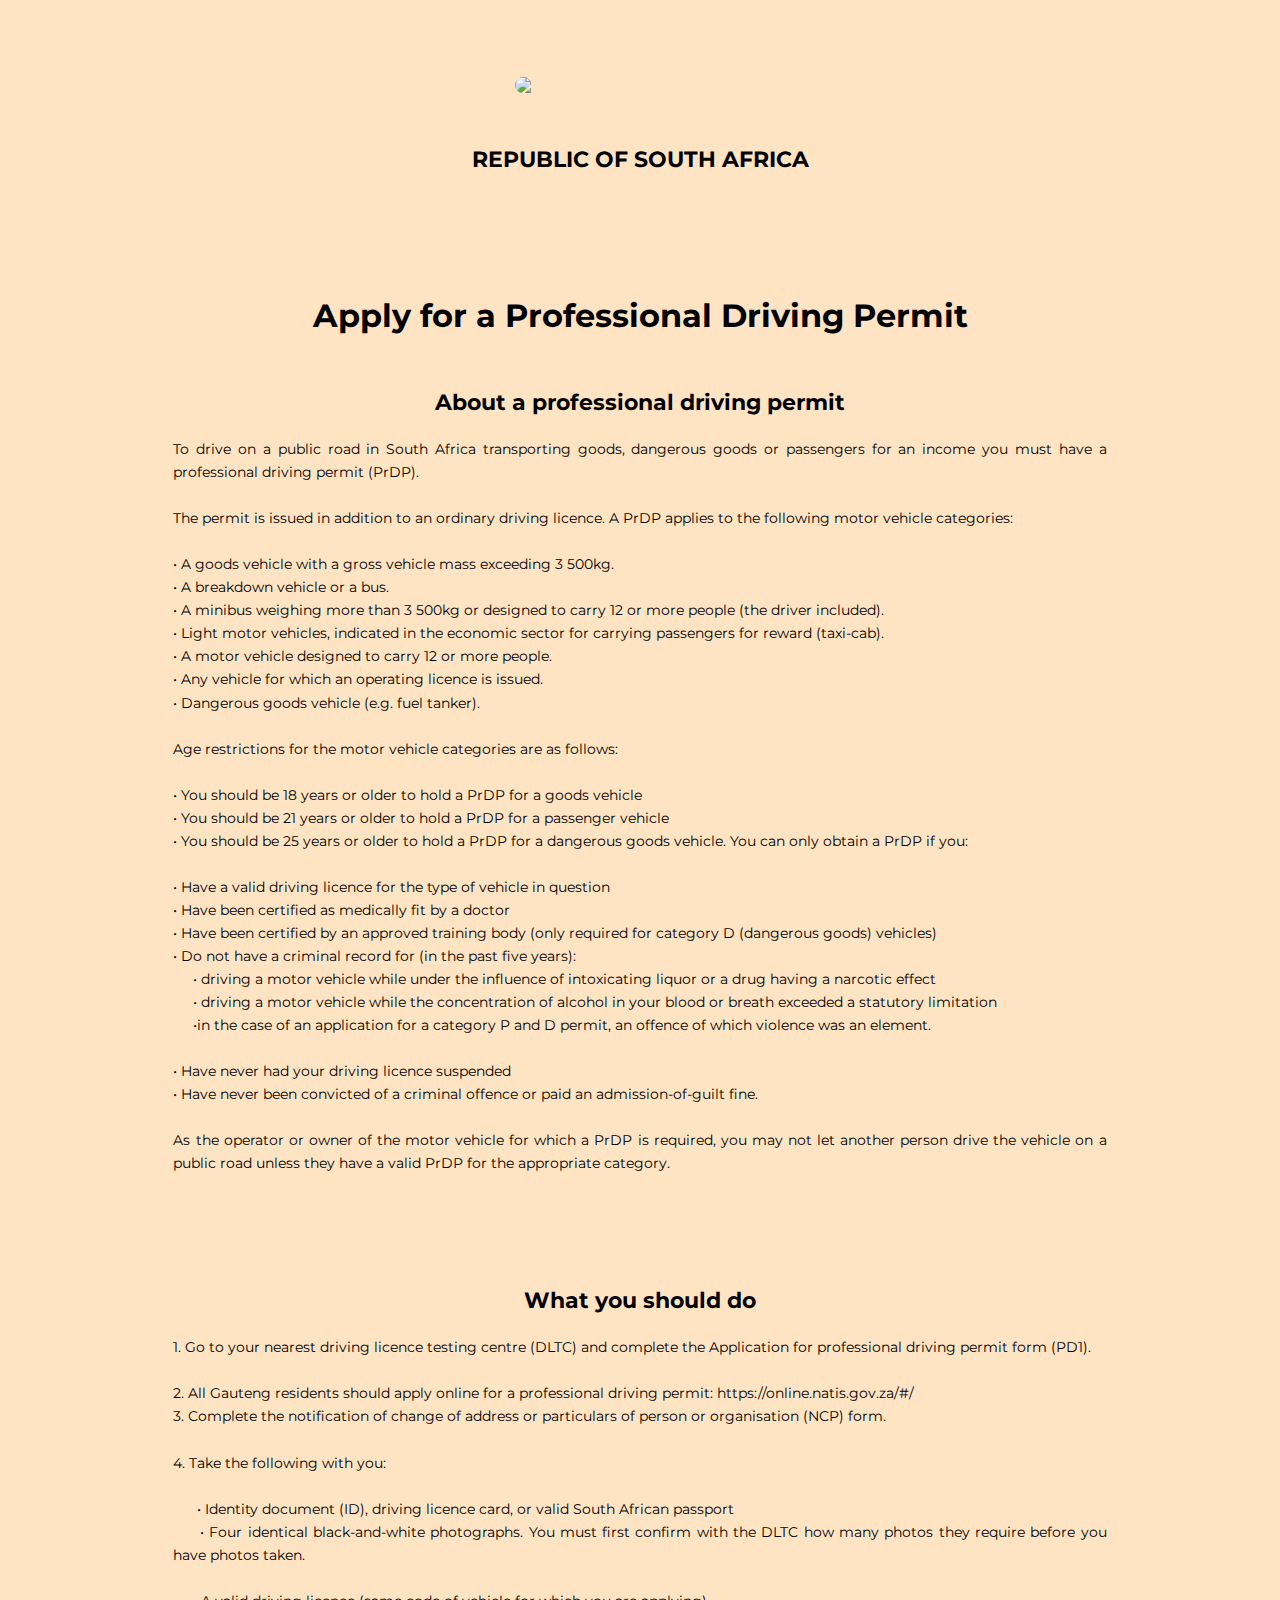
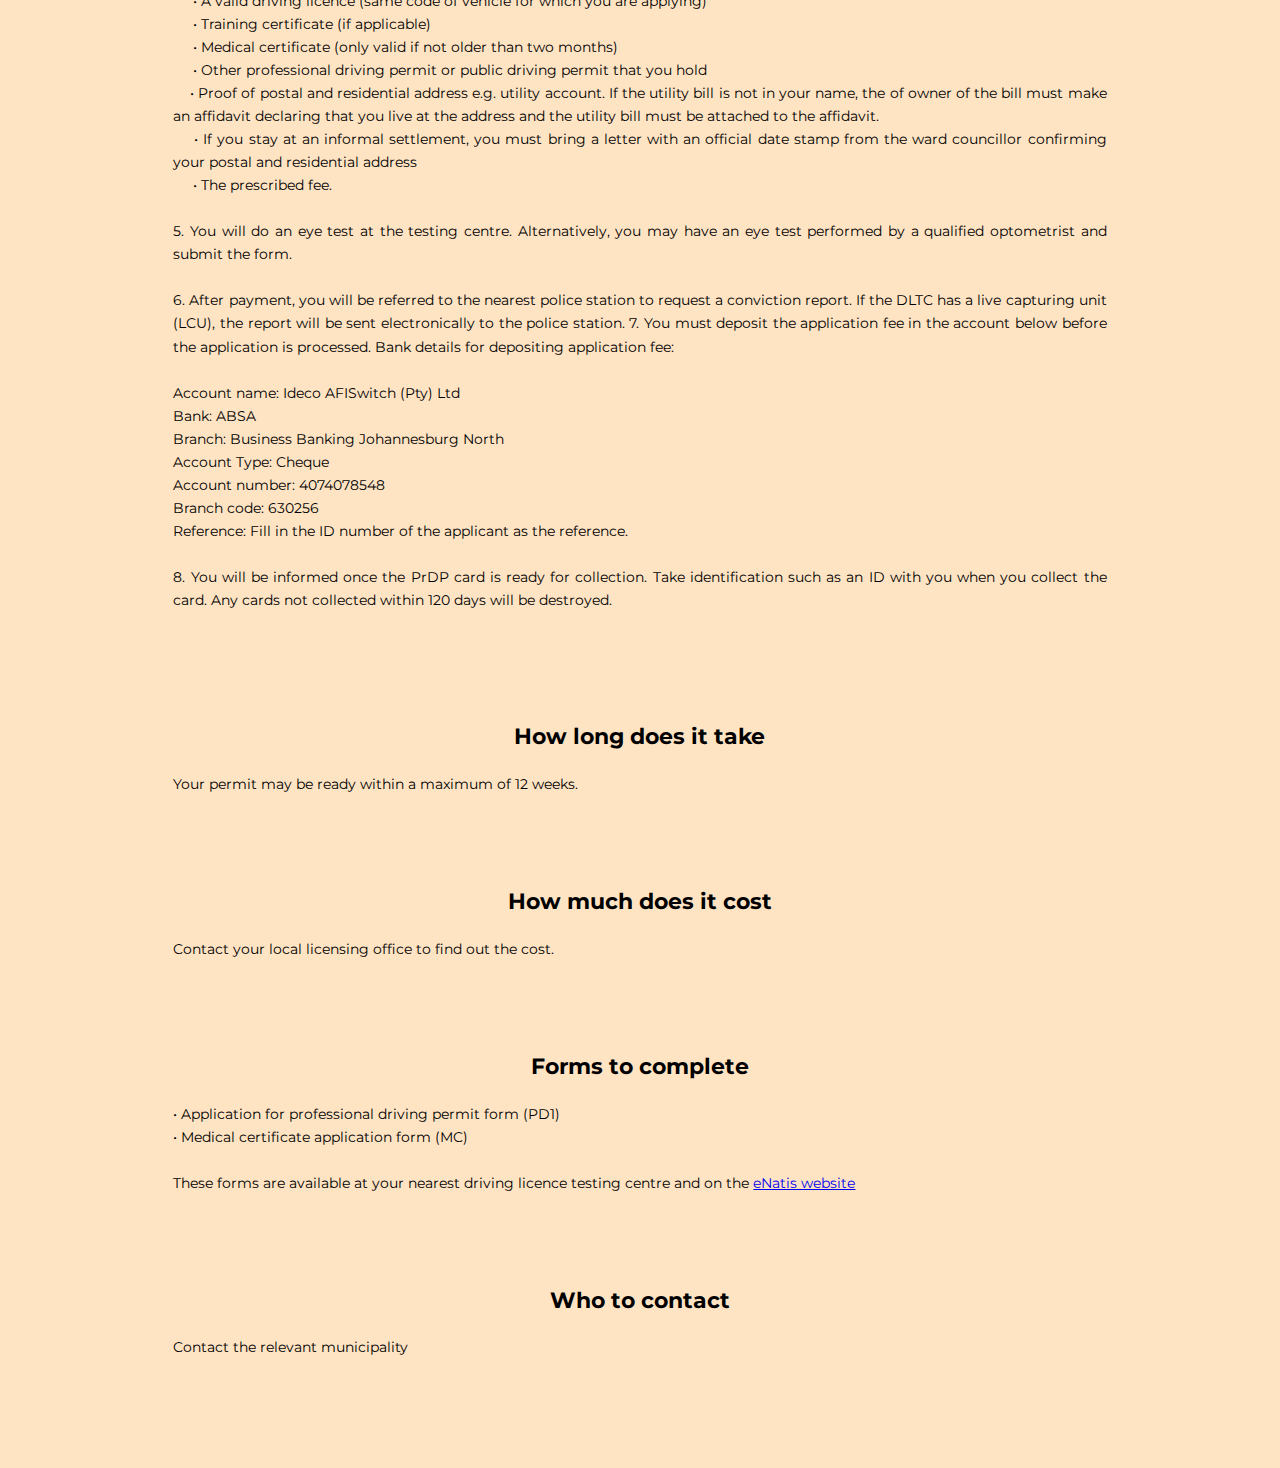
==== drivingpermit.html @ 5d52eaf5 "Create drivingpermit.html" ====
<!DOCTYPE html>
<html lang="en">
<head>
  <meta charset="UTF-8">
  <meta name="viewport" content="width=device-width, initial-scale=1.0">
  <title>Apply for a Driving Permit</title>

<link rel="preconnect" href="https://fonts.googleapis.com">
<link rel="preconnect" href="https://fonts.gstatic.com" crossorigin>
<link href="https://fonts.googleapis.com/css2?family=Montserrat:ital,wght@0,100..900;1,100..900&family=Roboto:ital,wght@0,100;0,300;0,400;0,500;0,700;0,900;1,100;1,300;1,400;1,500;1,700;1,900&display=swap" rel="stylesheet">

<link rel="icon" type="image/x-icon" href="licensepictures/South African coat of arms-Photoroom.png">
<link rel="stylesheet" href="learnerslicence.css">

</head>
<body>

  <br><br><br>
  <div class="Logo">
    <img src="licencepictures/South African coat of arms-Photoroom.png">
  </div>
  
  <div class="tagline">
    <h3 class="greetings">REPUBLIC OF SOUTH AFRICA</h3>

    
  </div><br>
  

 <div class="biography">
  <h1 class="bio-text"> Apply for a Professional Driving Permit</h1>
  
  <div class="tagline">
    <h3 class="greetings">About a professional driving permit</h3>


  <p class="bio-para">
    To drive on a public road in South Africa transporting goods, dangerous goods or passengers for an income you must have a professional driving permit (PrDP).<br><br>

    The permit is issued in addition to an ordinary driving licence. A PrDP applies to the following motor vehicle categories:<br><br>
    
    &#8226; A goods vehicle with a gross vehicle mass exceeding 3 500kg.<br>
    &#8226; A breakdown vehicle or a bus.<br>
    &#8226; A minibus weighing more than 3 500kg or designed to carry 12 or more people (the driver included).<br> 
    &#8226; Light motor vehicles, indicated in the economic sector for carrying passengers for reward (taxi-cab).<br>
    &#8226; A motor vehicle designed to carry 12 or more people.<br>
    &#8226; Any vehicle for which an operating licence is issued.<br>
    &#8226; Dangerous goods vehicle (e.g. fuel tanker).<br><br>
    Age restrictions for the motor vehicle categories are as follows:<br><br>
    
    &#8226; You should be 18 years or older to hold a PrDP for a goods vehicle<br>
    &#8226; You should be 21 years or older to hold a PrDP for a passenger vehicle<br>
    &#8226; You should be 25 years or older to hold a PrDP for a dangerous goods vehicle.

    You can only obtain a PrDP if you:<br><br>

    &#8226; Have a valid driving licence for the type of vehicle in question<br>
    &#8226; Have been certified as medically fit by a doctor<br> 
    &#8226; Have been certified by an approved training body (only required for category D (dangerous goods) vehicles)<br>
    &#8226; Do not have a criminal record for (in the past five years):<br>
    &nbsp;&nbsp;&nbsp;&nbsp;&nbsp;&#8226; driving a motor vehicle while under the influence of intoxicating liquor or a drug having a narcotic effect <br>
    &nbsp;&nbsp;&nbsp;&nbsp;&nbsp;&#8226; driving a motor vehicle while the concentration of alcohol in your blood or breath exceeded a statutory limitation<br>
    &nbsp;&nbsp;&nbsp;&nbsp;&nbsp;&#8226;in the case of an application for a category P and D permit, an offence of which violence was an element.<br><br>
    &#8226; Have never had your driving licence suspended<br>
    &#8226; Have never been convicted of a criminal offence or paid an admission-of-guilt fine.<br><br>
    As the operator or owner of the motor vehicle for which a PrDP is required, you may not let another person drive the vehicle on a public road unless they have a valid PrDP for the appropriate category.

  
  </p><br><br>
   </div> 

    
  <div class="tagline">
    <h3 class="greetings">What you should do</h3>

    <p class="bio-para">
      1. Go to your nearest driving licence testing centre (DLTC) and complete the Application for professional driving permit form (PD1).<br><br>
      2. All Gauteng residents should apply online for a professional driving permit: https://online.natis.gov.za/#/<br>
      3. Complete the notification of change of address or particulars of person or organisation (NCP) form.<br><br>
      4. Take the following with you:<br><br>
      &nbsp;&nbsp;&nbsp;&nbsp;&nbsp;&nbsp;&#8226; Identity document (ID), driving licence card, or valid South African passport<br>
      &nbsp;&nbsp;&nbsp;&nbsp;&nbsp;&#8226; Four identical black-and-white photographs. You must first confirm with the DLTC how many photos they require before you have photos taken.<br><br>
      &nbsp;&nbsp;&nbsp;&nbsp;&nbsp;&#8226; A valid driving licence (same code of vehicle for which you are applying) <br>
      &nbsp;&nbsp;&nbsp;&nbsp;&nbsp;&#8226; Training certificate (if applicable)<br>
      &nbsp;&nbsp;&nbsp;&nbsp;&nbsp;&#8226; Medical certificate (only valid if not older than two months)<br>
      &nbsp;&nbsp;&nbsp;&nbsp;&nbsp;&#8226; Other professional driving permit or public driving permit that you hold <br>
      &nbsp;&nbsp;&nbsp;&nbsp;&#8226; Proof of postal and residential address e.g. utility account. If the utility bill is not in your name, the of owner of the bill must make an affidavit declaring that you live at the address and the utility bill must be attached to the affidavit.<br>
      &nbsp;&nbsp;&nbsp;&nbsp;&#8226; If you stay at an informal settlement, you must bring a letter with an official date stamp from the ward councillor confirming your postal and residential address<br>
      &nbsp;&nbsp;&nbsp;&nbsp;&nbsp;&#8226; The prescribed fee.<br><br>
      5. You will do an eye test at the testing centre. Alternatively, you may have an eye test performed by a qualified optometrist and submit the form.<br><br>

      6. After payment, you will be referred to the nearest police station to request a conviction report. If the DLTC has a live capturing unit (LCU), the report will be sent electronically to the police station.
      7. You must deposit the application fee in the account below before the application is processed.
      Bank details for depositing application fee:<br><br>
      Account name: Ideco AFISwitch (Pty) Ltd<br>
      Bank: ABSA<br>
      Branch: Business Banking Johannesburg North<br>
      Account Type: Cheque<br>
      Account number: 4074078548<br>
      Branch code: 630256<br>
      Reference: Fill in the ID number of the applicant as the reference.<br><br>
      8. You will be informed once the PrDP card is ready for collection. Take identification such as an ID with you when you collect the card. Any cards not collected within 120 days will be destroyed.
    </p><br><br>
     </div> 

     <div class="tagline">
      <h3 class="greetings">How long does it take</h3>

      <p class="bio-para">
        Your permit may be ready within a maximum of 12 weeks. 
       </p><br>
        </div> 

        <div class="tagline">
          <h3 class="greetings">How much does it cost</h3>
    
          <p class="bio-para">
            Contact your local licensing office to find out the cost.
           </p><br>
            </div> 

            <div class="tagline">
              <h3 class="greetings">Forms to complete</h3>
        
              <p class="bio-para">
                &#8226; Application for professional driving permit form (PD1)<br>
                &#8226; Medical certificate application form (MC) <br><br>
                These forms are available at your nearest driving licence testing centre and on the <a href="https://www.natis.gov.za/" style="text-decoration: underline;">eNatis website</a>

               </p><br>
                </div> 

            
                <div class="tagline">
                  <h3 class="greetings">Who to contact</h3>

                  <p class="bio-para">
                    <p class="bio-para">
                      Contact the relevant municipality
      
                     </p><br>
                      </div> 
    
                   </p><br>
                    </div> 
            
                 

</body>
</html>
---- learnerslicence.css ----
body{
  margin: 0;
  padding: 0;
  background-color: bisque;
  background-image: url(licencepictures/ldbgp2.jpeg);
  background-repeat: no-repeat;
  background-size: cover;
  background-attachment: fixed;
  font-family: "Montserrat";

}
  .Logo img{
  width: 70%;
  max-width: 250px;
  margin: 20px auto;
  display: block;
  border-radius: 200px;

}

h1 {
text-align: center;
color: black;
font-size: 2rem;
margin-bottom: 10px;

}
.greetings{
  text-align: center;
  color: black;
  font-size: 1.4rem;

}

h2{
  color: rgb(140, 222, 140);
  text-align: center;
  font-size: 1.5rem;
}

p{
  color: black;
  line-height: 1.6;
  font-size: 0.9rem;
  margin: 10px auto;
  max-width: 90%;
  text-align: justify;
}

.tagline,
.biography,
.skills,
.projects {
  margin: 20px auto;
  padding: 10px;
  max-width: 90%;
}

.table-responsive {
  overflow-x: auto;
  -webkit-overflow-scrolling: touch;
}


table{
  width: 100%;
  border-collapse: collapse;

}
th, td {
  border:1px solid white;
  color: white;
  padding: 8px;
  font-size: 0.9rem;
  text-align: center;
}

button{
  width: 80%;
  max-width: 300px;
  padding: 10px;
  border-radius: 20px;
  color: rgb(65, 91, 65);
  background-color: white;
  border: none;
  cursor: pointer;
  margin: 10px auto;
  display: block;
  font-size: 0.9rem;

}

button:hover{
  background-color: rgb(30, 129, 30);
}

.footer-board{
  text-align: center;
  color: rgb(140, 222, 140);
  padding: 20px 0;
}

@media screen and (max-width: 768px) {
  .Logo img {
    width: 80%;
    max-width: 200px;
  }

  h1 {
    font-size: 1.5rem;
  }

  .greetings {
    font-size: 1.5rem;
  }

  h2 {
    font-size: 1.2rem;
  }

  p {
    font-size: 0.8rem;
  }

  table {
    font-size: 0.8rem;
  }

  button {
   width: 90%;
  }
  }

  @media screen and (max-width: 480px) {
    .Logo img {
      width: 90%;
      max-width: 150px;
    }

    h1 {
      font-size: 1.2rem;
    }

    .greetings {
      font-size: 1.2rem;
    }

    h2 {
      font-size: 1rem;
    }

    p {
      font-size: 0.7rem;
    }

    table {
      font-size: 0.7rem;
    }

    button {
      width: 100%
    }
  }
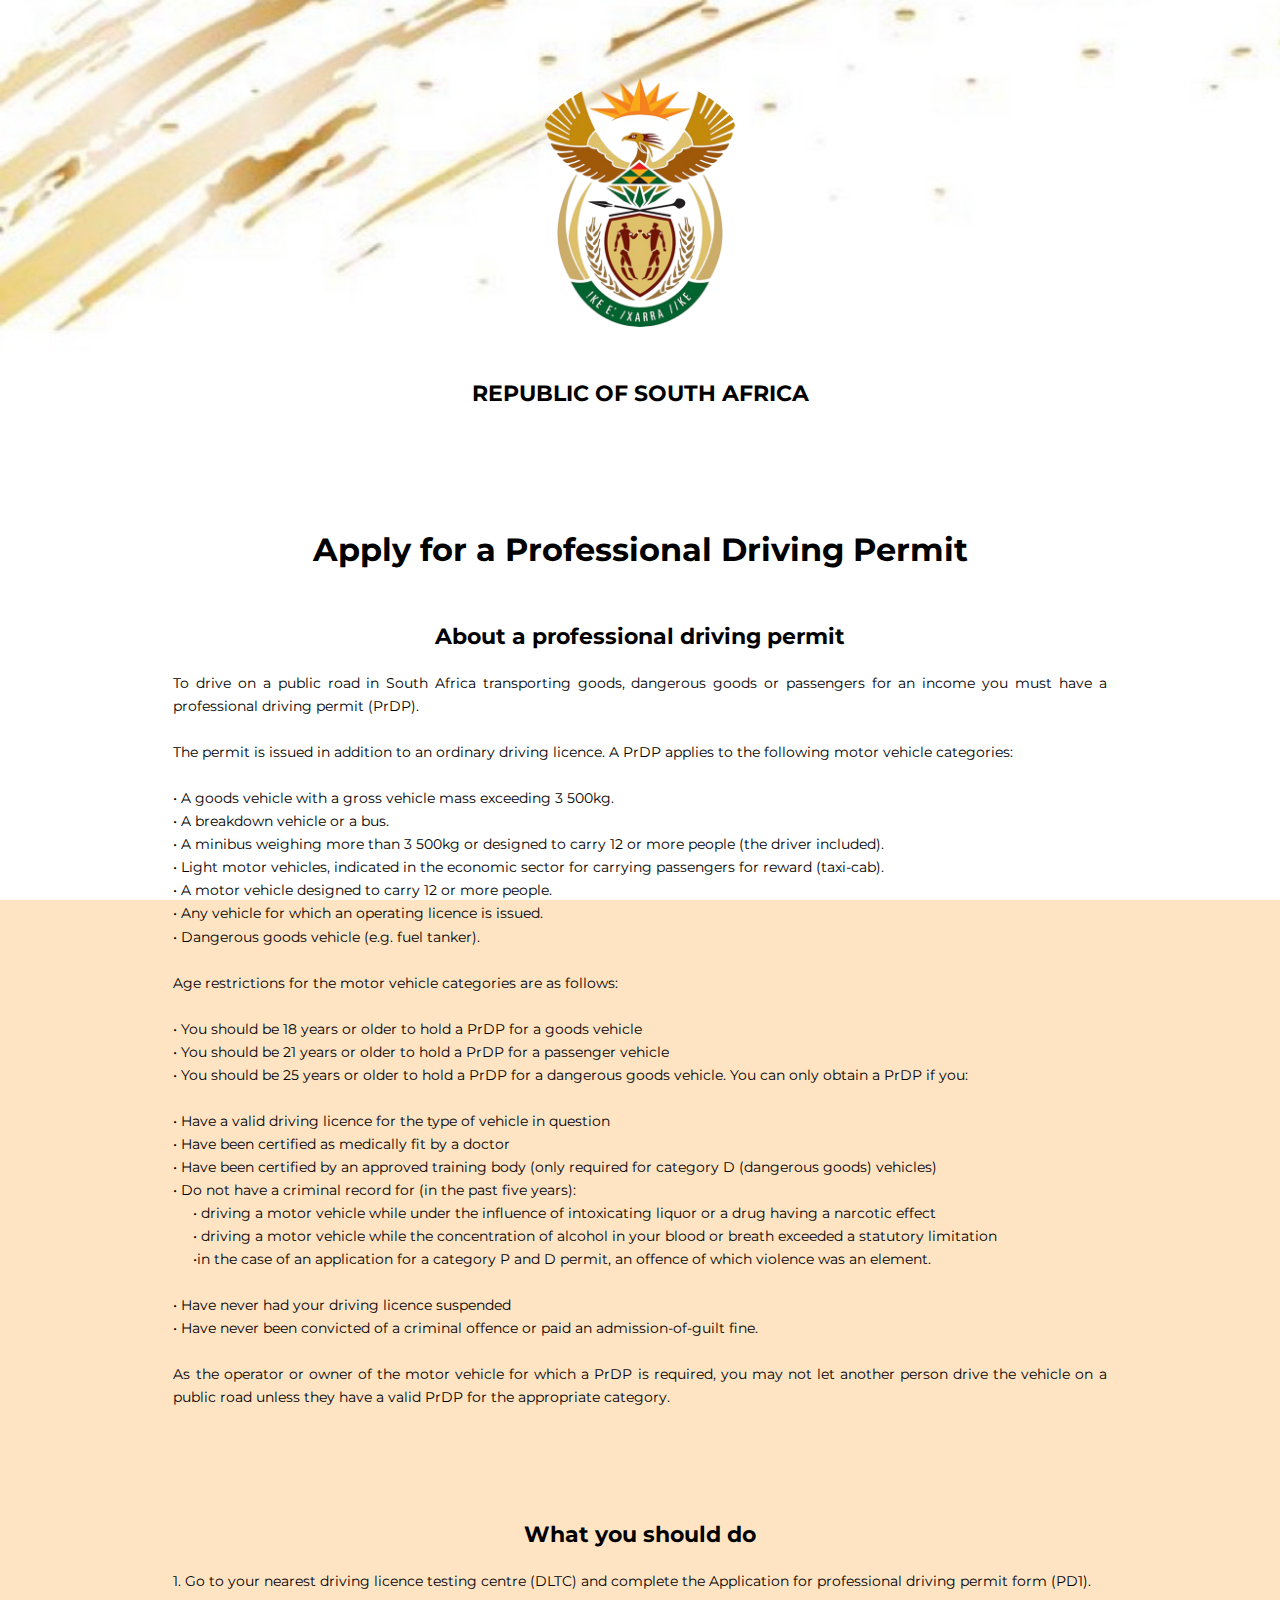
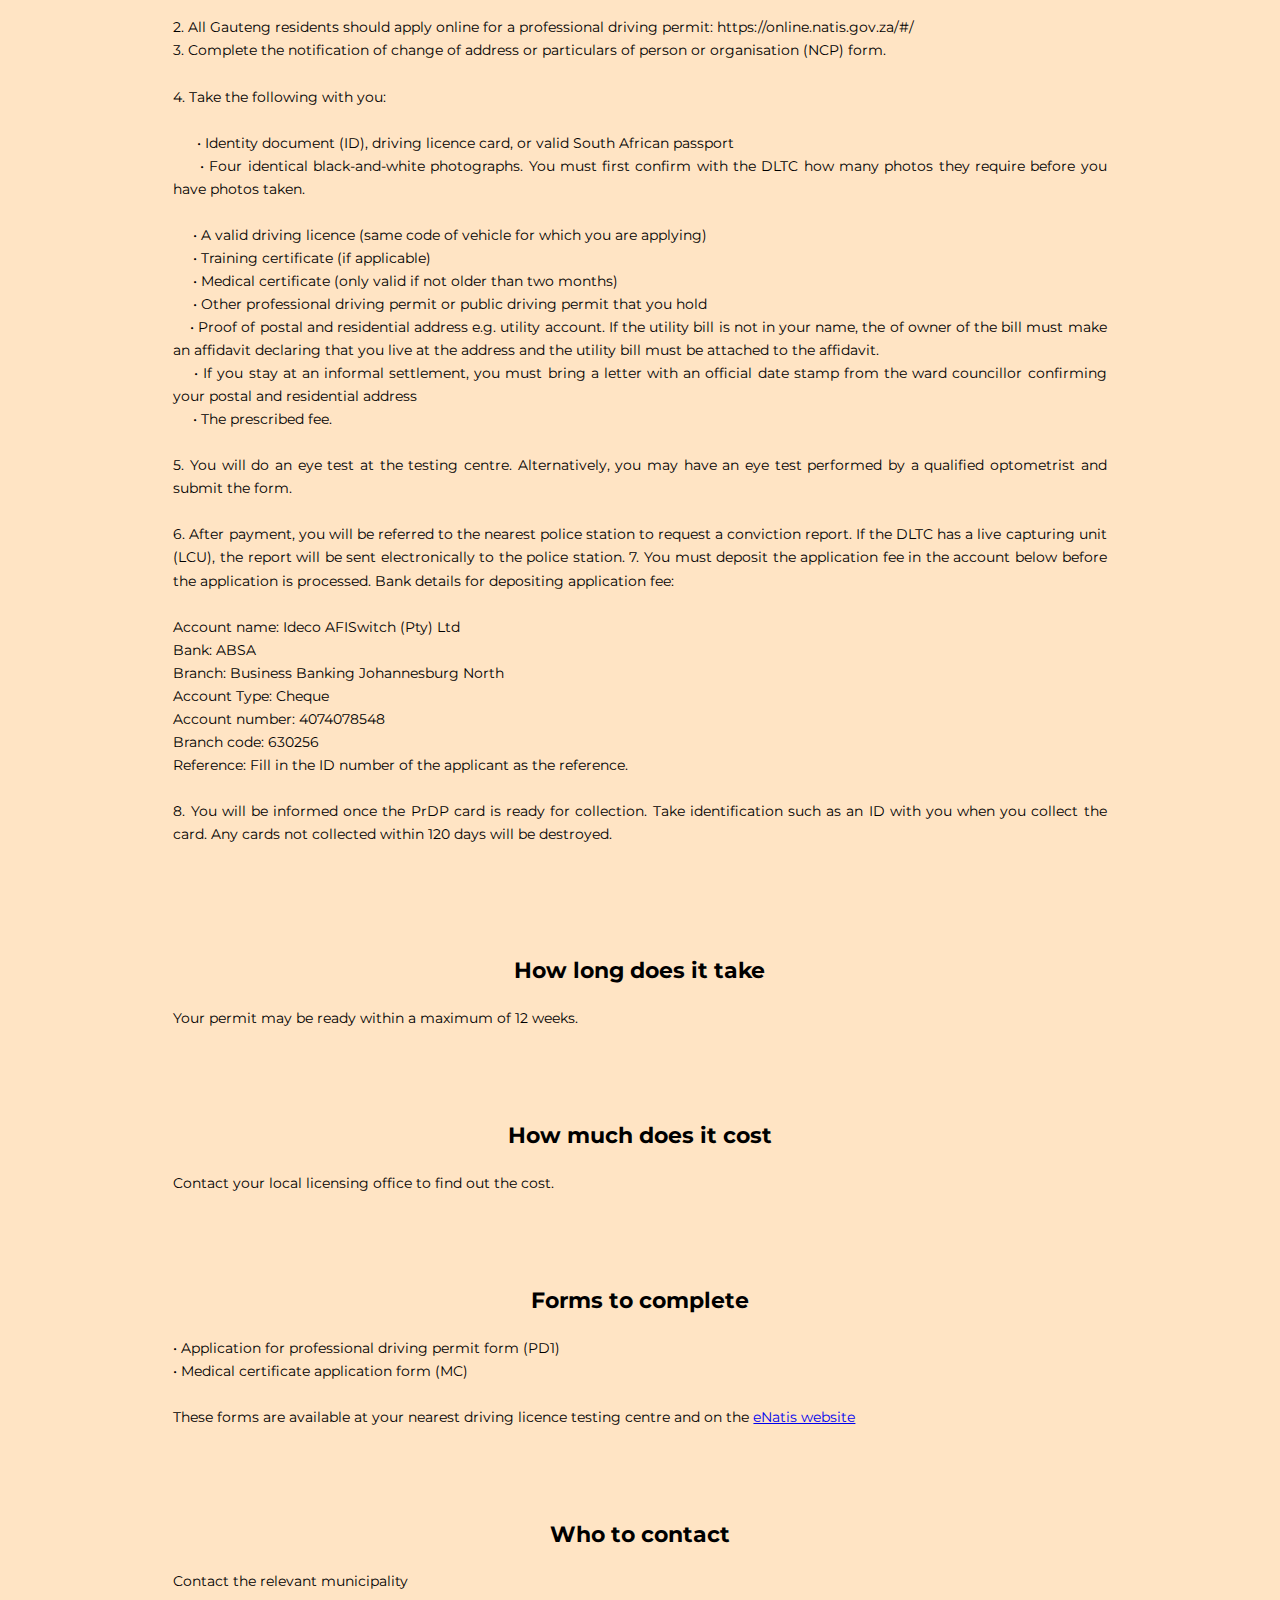
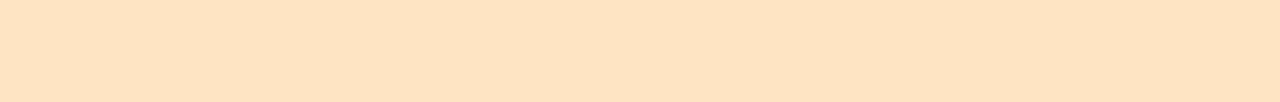
==== commit 804ee6e8: "Update drivingpermit.html" ====
--- a/drivingpermit.html
+++ b/drivingpermit.html
@@ -9,7 +9,7 @@
 <link rel="preconnect" href="https://fonts.gstatic.com" crossorigin>
 <link href="https://fonts.googleapis.com/css2?family=Montserrat:ital,wght@0,100..900;1,100..900&family=Roboto:ital,wght@0,100;0,300;0,400;0,500;0,700;0,900;1,100;1,300;1,400;1,500;1,700;1,900&display=swap" rel="stylesheet">
 
-<link rel="icon" type="image/x-icon" href="licensepictures/South African coat of arms-Photoroom.png">
+<link rel="icon" type="image/x-icon" href="licencepictures/South African coat of arms-Photoroom.png">
 <link rel="stylesheet" href="learnerslicence.css">
 
 </head>
